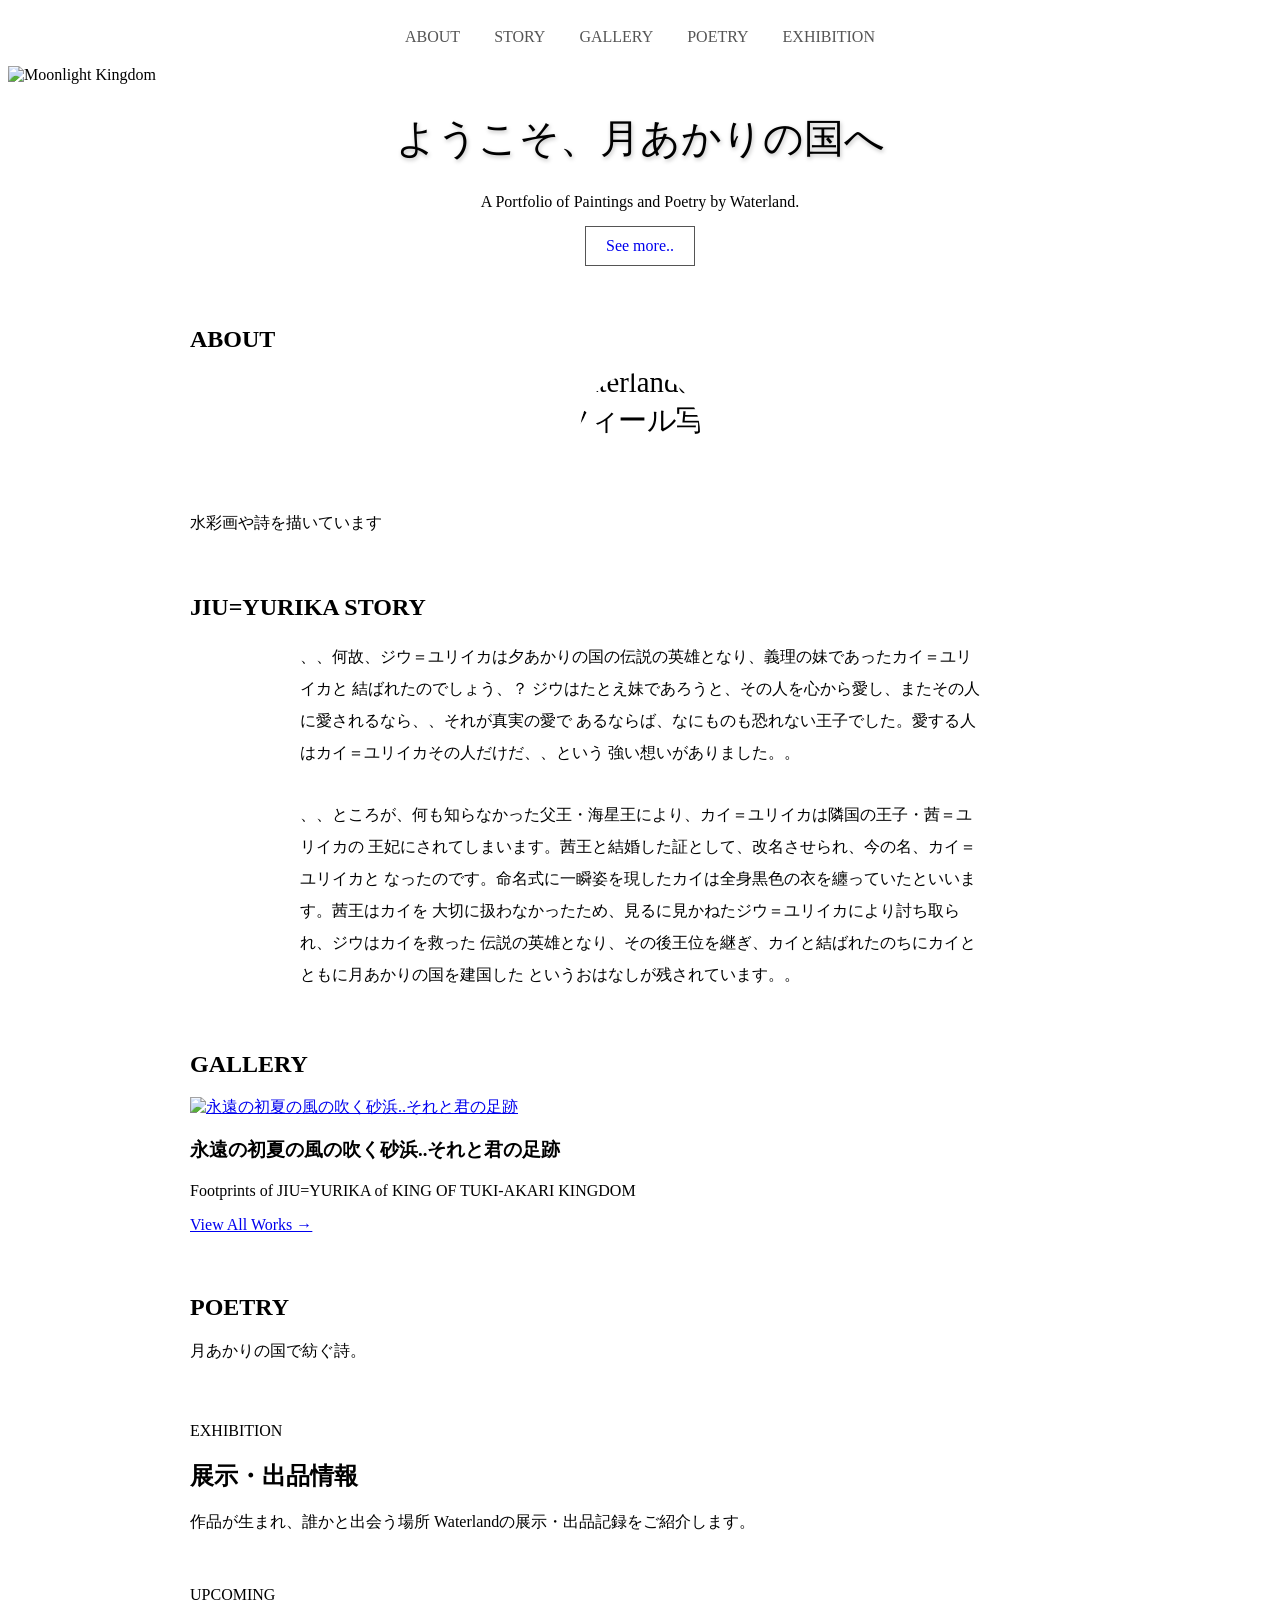
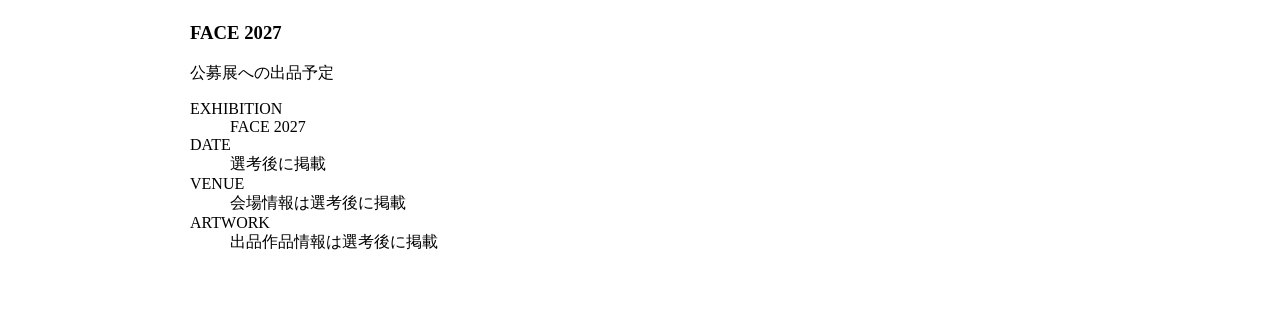
==== index.html @ dda2565b "Add files via upload" ====
<!DOCTYPE html>
<html>
<head>
 <title> 月あかりの国へようこそ</title>  
 <link rel="stylesheet" href="style.css">
</head>
<body>
    <nav>
        <a href="#about">ABOUT</a>
        <a href="#story">STORY</a>
        <a href="#works">GALLERY</a>
        <a href="#poetry">POETRY</a>
        <a href="#exhibition">EXHIBITION</a>
    </nav>
    <div class="hero-image">
        <img src="moonlightkingdom4.jpg" alt="Moonlight Kingdom">
        </div>
        <div class="hero-text">
            <h1>ようこそ、月あかりの国へ</h1>
            <p>A Portfolio of Paintings and Poetry by Waterland.
              <a href="gallery.html" 
              class="gallery-button">
                See more..</a>
            </p>
        </div>
    </div>

<section id="about">
    <h2>ABOUT</h2>

    <div class="profile-photo-frame">
        <img src="profile.jpg"
             alt="Waterlandのプロフィール写真"
             class="profile-photo">
    </div>

    <p>水彩画や詩を描いています</p>

</section>

<section id="story">
    <h2>JIU=YURIKA STORY</h2>

    <p>、、何故、ジウ＝ユリイカは夕あかりの国の伝説の英雄となり、義理の妹であったカイ＝ユリイカと
        結ばれたのでしょう、？

        ジウはたとえ妹であろうと、その人を心から愛し、またその人に愛されるなら、、それが真実の愛で
        あるならば、なにものも恐れない王子でした。愛する人はカイ＝ユリイカその人だけだ、、という
        強い想いがありました。。
    </p>

    <p>、、ところが、何も知らなかった父王・海星王により、カイ＝ユリイカは隣国の王子・茜＝ユリイカの
        王妃にされてしまいます。茜王と結婚した証として、改名させられ、今の名、カイ＝ユリイカと
        なったのです。命名式に一瞬姿を現したカイは全身黒色の衣を纏っていたといいます。茜王はカイを
        大切に扱わなかったため、見るに見かねたジウ＝ユリイカにより討ち取られ、ジウはカイを救った
        伝説の英雄となり、その後王位を継ぎ、カイと結ばれたのちにカイとともに月あかりの国を建国した
        というおはなしが残されています。。
    </p>

</section>

<section id="works">
    <h2>GALLERY</h2>
    <div class="work-item">

     <a href="gallery.html"
        target="_blank">
    <img src="PXL_20260518_070335149.jpeg
    " alt="永遠の初夏の風の吹く砂浜..それと君の足跡" style="width: 100px">

     </a>
        <h3>永遠の初夏の風の吹く砂浜..それと君の足跡</h3> 
        <p>Footprints of JIU=YURIKA of KING OF TUKI-AKARI KINGDOM</p>

        <a href="gallery.html" class="gallery-link">
                      View All Works →
        </a>
    </div>

</section>

<section id="poetry">
    <h2>POETRY</h2>
    <p>月あかりの国で紡ぐ詩。</p>
</section>

<section id="exhibition" class="section exhibition">

    <div class="sectin-heading">
        <p class="section-label">EXHIBITION</p>
        <h2>展示・出品情報</h2>
        <p class="exhibition-intro">
          作品が生まれ、誰かと出会う場所
          Waterlandの展示・出品記録をご紹介します。
        </p>
    </div>

    <!--展示情報一覧-->
    <div class="exhibition-list">




    <!--今後の出品予定-->
    　<article class="exhibition-card">

        <p
    class="exhibition-status">UPCOMING</p>

        <h3>FACE 2027</h3>

        <p class="exhibition-description">
            公募展への出品予定
        </p>

        <dl class="exihibition-detailes">

            <div class="exhibition-detail">
                <dt>EXHIBITION</dt>
                <dd>FACE 2027</dd>
            </div>

            <div class="exhibition-detail">
                <dt>DATE</dt>
                <dd>選考後に掲載</dd>
            </div>

            <div class="exhibition-detail">
                <dt>VENUE</dt>
                <dd>会場情報は選考後に掲載</dd>
            </div>

            <div class="exhibition-detail">
                <dt>ARTWORK</dt>
                <dd>出品作品情報は選考後に掲載</dd>
            </div>

        </dl>

    </article>

    <!--新しい展示情報は、この下に追加できます-->

   </div>

</section>


</body>
</html>
---- style.css ----
.work-item img {
    width: 100px;
    height: auto;
}
.hero-image {
    width: 100%;
    height: auto;
    overflow: visible;
}

.hero-image img {
    display: block;
    width: 100%;
    height: auto;
    object-fit: contain;
}

.hero-text h1 {
    font-size: 40px;
    font-weight: normal;
    text-align: center;
    text-shadow: 1px 2px 4px rgba(0,0,0,0.25);
}

.hero-text p {
    text-align: center;
    font-size: 16px;
    margin-top: 10px;
}
.gallery-button {
    display: block;
    width: fit-content;
    margin: 15px auto;
    padding: 10px 20px;
    border: 1px solid #555;
    text-decoration: none;
}

nav {
    text-align: center;
    padding: 20px;
}

nav a {
    margin: 0 15px;
    text-decoration: none;
    color: #555;
}

section {
    max-width: 900px;
    margin: 60px auto;
    padding: 0 20px;
}

/* STORY:物語を読みやすく整える */
#story p {
    max-width: 680px;
    margin: 0 auto 30px;
    line-height: 2;
    padding: 0 20px;
}

/* ABOUT:丸いプロフィール写真 */
.profile-photo-frame {
    width: 120px;
    height: 120px;
    border-radius: 50%;
    overflow: hidden;
    margin: 20px auto;
}

.profile-photo {
    display: block;
    width: 100%;
    height: 100%;
    object-fit: cover;
    object-position: center 0%;
    transform: translateY(40px) scale(1.8) !important;
}
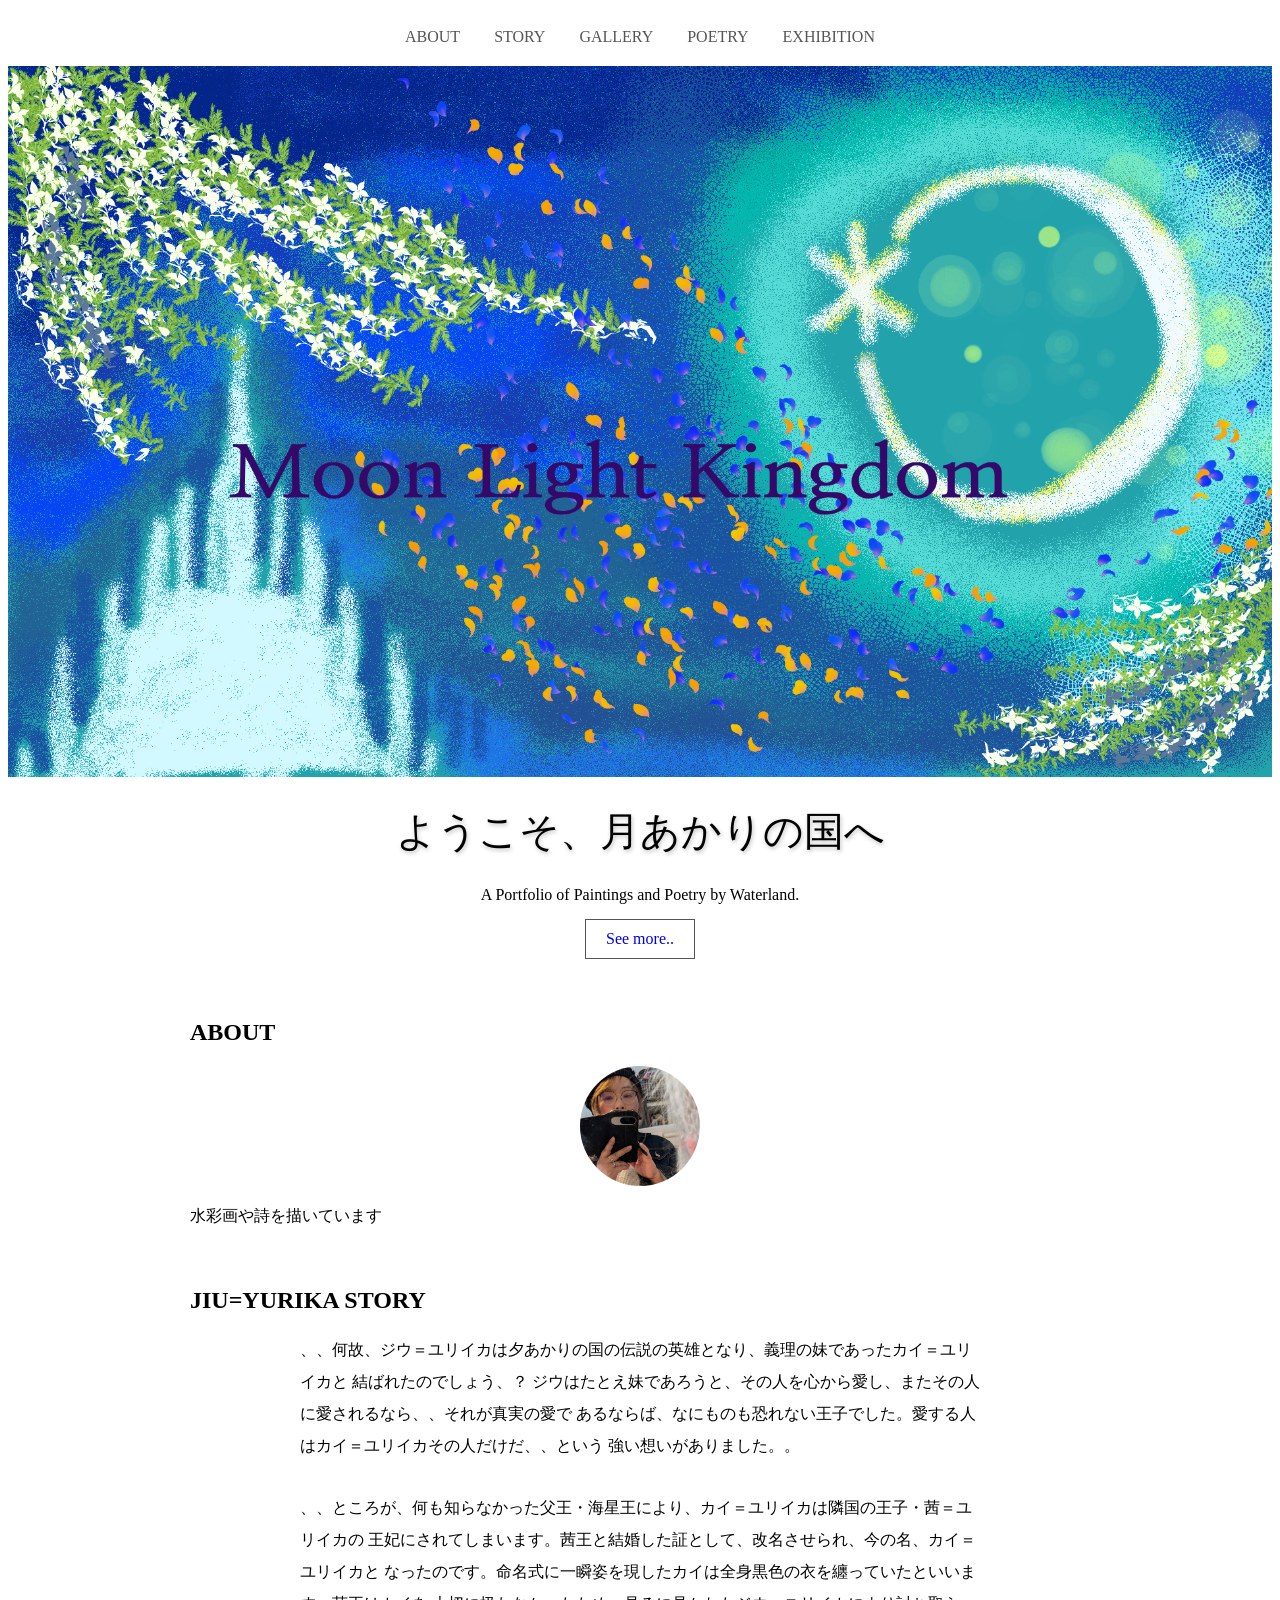
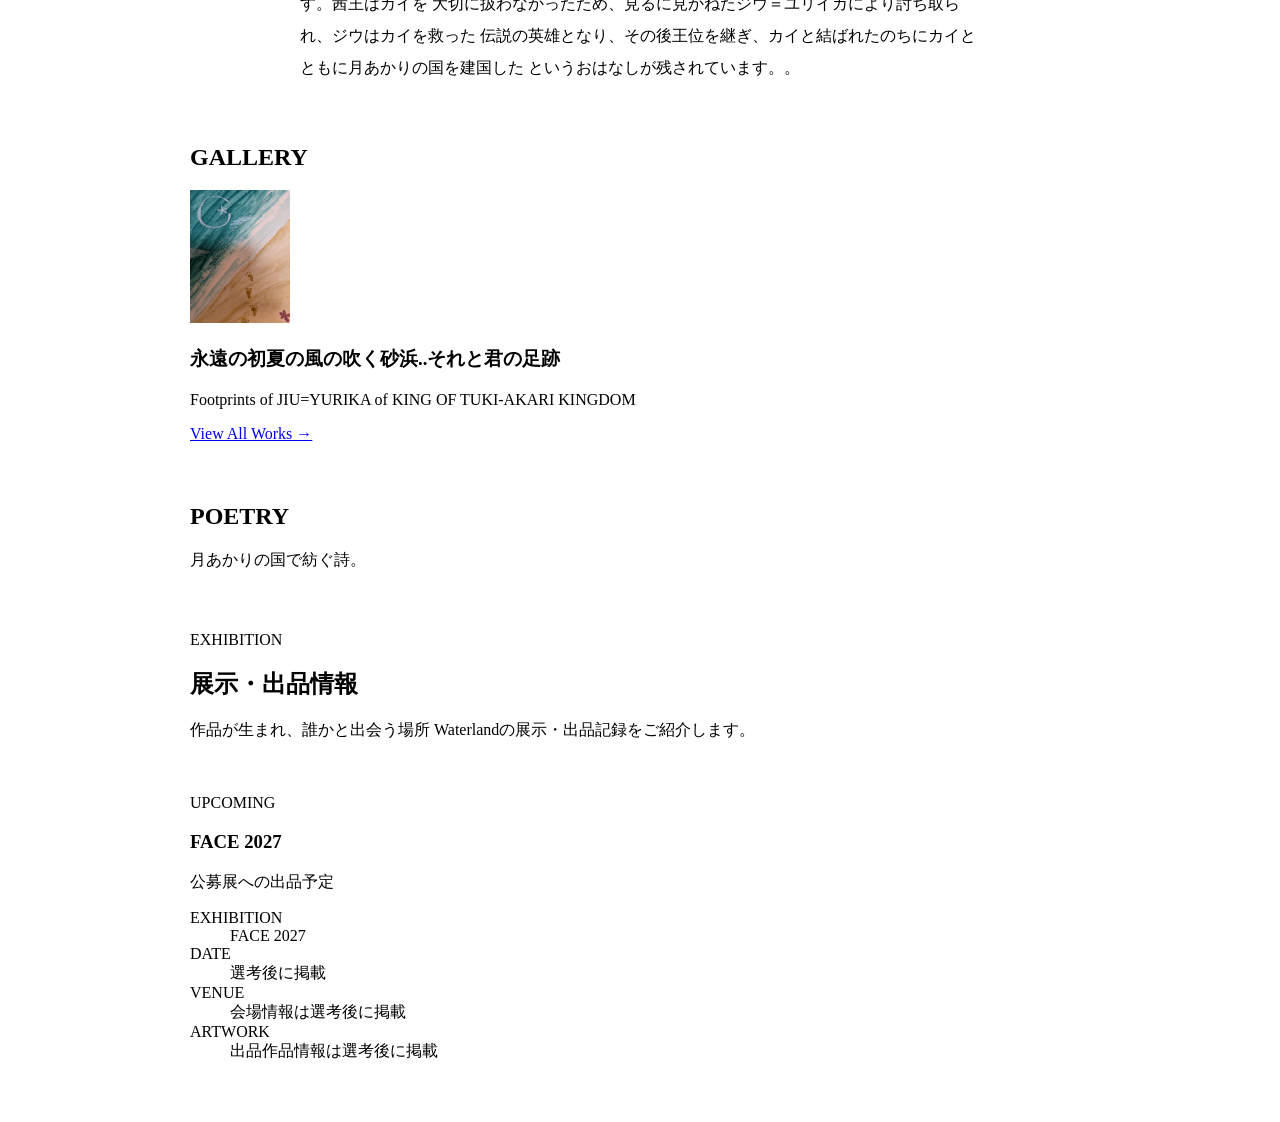
==== commit aaa73da6: "Add viewport meta tag to index.html Added viewport meta tag for responsive design." ====
--- a/index.html
+++ b/index.html
@@ -1,7 +1,8 @@
 <!DOCTYPE html>
 <html>
 <head>
- <title> 月あかりの国へようこそ</title>  
+ <title> 月あかりの国へようこそ</title> 
+ <meta name="viewport"content="width=device-width,initial-scale=1.0">
  <link rel="stylesheet" href="style.css">
 </head>
 <body>
@@ -147,4 +148,4 @@
 
 
 </body>
-</html>+</html>
--- a/style.css
+++ b/style.css
@@ -80,3 +80,39 @@
 }
 
 
+/* SMARTPHONE :スマホ表示の調整 */
+@media screen and (max-width: 600px) {
+    
+    /* 基本の文字サイズ　*/
+    body {
+        font-size: 16px;
+        line-height: 1.8;
+    }
+    /* 見出し */
+    h1 {
+        font-size: 28px;
+    }
+
+    h2 {
+        font-size: 23px;
+    }
+
+    h3 {
+        font-size: 20px;
+    }
+
+    /* 物語 */
+    #story p {
+        font-size: 17px;
+        line-height: 1.9;
+        padding: 0 15px;
+        margin-bottom: 25px;
+    }
+
+    /* プロフィール写真 */
+    .profile-photo-frame {
+        width: 110px;
+        height: 110px;
+    }
+    
+}
